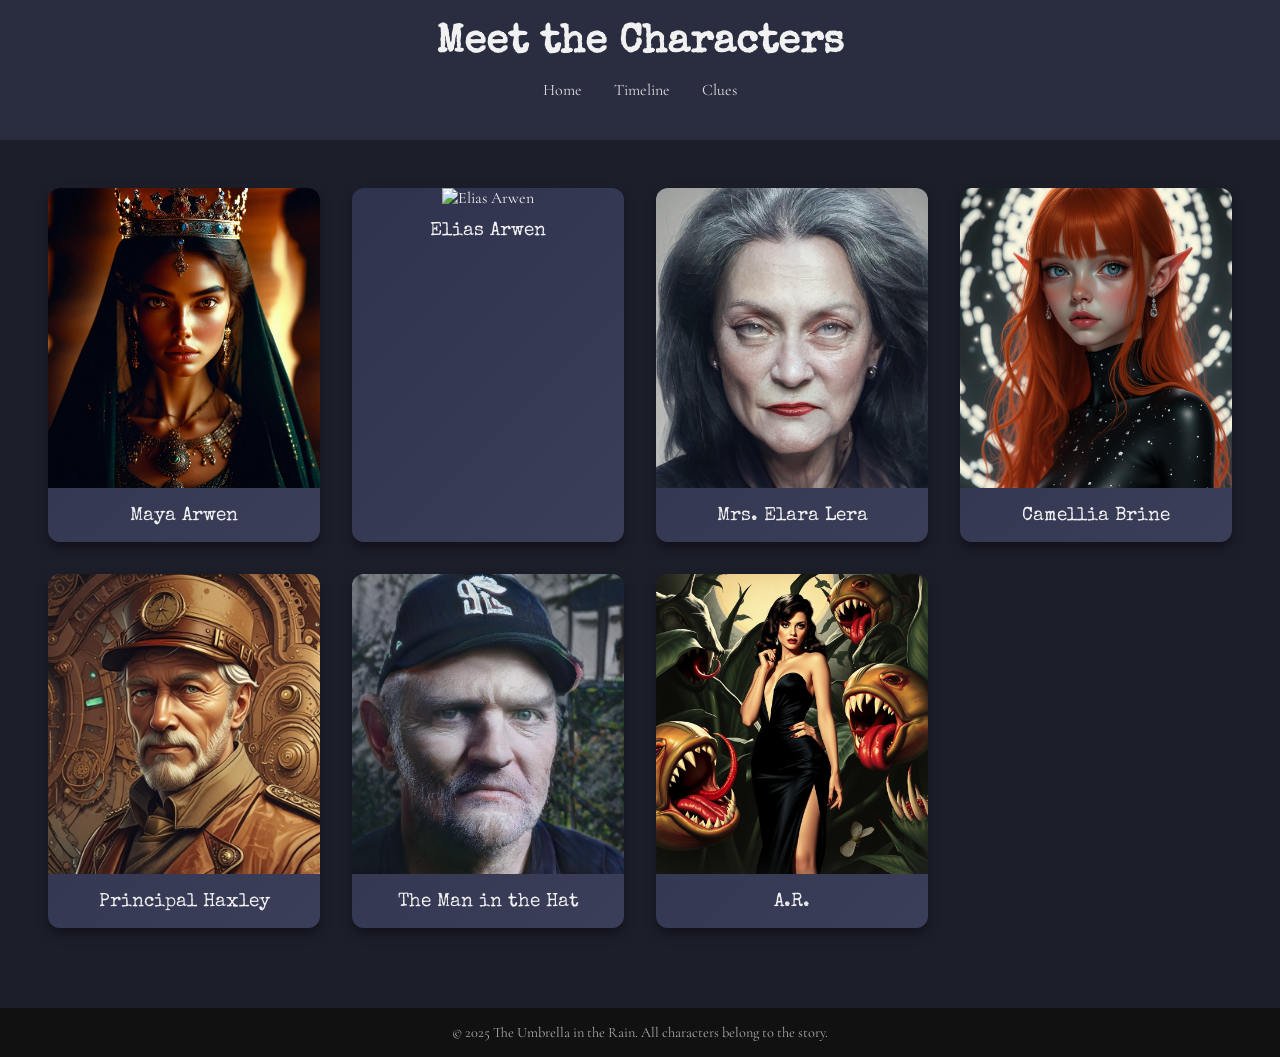
==== characters.html @ dcf7a1ee "Add files via upload" ====
<!DOCTYPE html>
<html lang="en">
<head>
  <meta charset="UTF-8" />
  <meta name="viewport" content="width=device-width, initial-scale=1.0" />
  <title>Characters - Umbrella Mystery</title>
  <link href="https://fonts.googleapis.com/css2?family=Special+Elite&family=Cormorant+Garamond&display=swap" rel="stylesheet" />
  <link rel="stylesheet" href="characters.css" />
  <style>
    body {
      background-color: #1c1e2a;
      color: #f1f1f1;
      font-family: 'Cormorant Garamond', serif;
      margin: 0;
      padding: 0;
    }

    header {
      background-color: #2a2d40;
      text-align: center;
      padding: 1.5rem;
      animation: fadeSlideDown 1s ease-in-out;
    }

    header h1 {
      font-family: 'Special Elite', cursive;
      margin: 0;
      font-size: 2.5rem;
    }

    nav ul {
      list-style: none;
      display: flex;
      justify-content: center;
      padding: 0;
      margin: 1rem 0;
      gap: 2rem;
    }

    nav a {
      color: #ddd;
      text-decoration: none;
      font-size: 1rem;
      transition: color 0.3s ease;
    }

    nav a:hover {
      color: #f9ca24;
    }

    .characters-container {
      display: grid;
      grid-template-columns: repeat(auto-fit, minmax(250px, 1fr));
      gap: 2rem;
      padding: 3rem;
      max-width: 1200px;
      margin: auto;
    }

    .character-card {
      background: linear-gradient(135deg, #2f334d, #3a3e59);
      border-radius: 12px;
      box-shadow: 0 6px 12px rgba(0, 0, 0, 0.4);
      overflow: hidden;
      text-align: center;
      padding-bottom: 1rem;
      transition: transform 0.4s ease, box-shadow 0.4s ease;
      animation: fadeInCard 0.8s ease forwards;
    }

    .character-card:hover {
      transform: translateY(-8px);
      box-shadow: 0 10px 20px rgba(0, 0, 0, 0.5);
    }

    .character-card img {
      width: 100%;
      height: 300px;
      object-fit: cover;
    }

    .character-name {
      margin-top: 0.8rem;
      font-family: 'Special Elite', cursive;
      font-size: 1.2rem;
    }

    @keyframes fadeSlideDown {
      from { opacity: 0; transform: translateY(-30px); }
      to { opacity: 1; transform: translateY(0); }
    }

    @keyframes fadeInCard {
      0% { opacity: 0; transform: scale(0.95); }
      100% { opacity: 1; transform: scale(1); }
    }

    footer {
      text-align: center;
      padding: 1rem;
      background-color: #111;
      color: #aaa;
      font-size: 0.9rem;
      margin-top: 2rem;
    }

    @media screen and (max-width: 600px) {
      .character-card img {
        height: 200px;
      }
    }
  </style>
</head>
<body>
  <header>
    <h1>Meet the Characters</h1>
    <nav>
      <ul>
        <li><a href="index.html">Home</a></li>
        <li><a href="timeline.html">Timeline</a></li>
        <li><a href="clues.html">Clues</a></li>
      </ul>
    </nav>
  </header>

  <main>
    <section class="characters-container">
      <div class="character-card">
        <img src="assets/images/maya.jpeg" alt="Maya Arwen">
        <div class="character-name">Maya Arwen</div>
      </div>
      <div class="character-card">
        <img src="assets/images/elias.jpeg" alt="Elias Arwen">
        <div class="character-name">Elias Arwen</div>
      </div>
      <div class="character-card">
        <img src="assets/images/Mrs. Lera.jpeg" alt="Mrs. Elara Lera">
        <div class="character-name">Mrs. Elara Lera</div>
      </div>
      <div class="character-card">
        <img src="assets/images/Camellia Brine.jpeg" alt="Camellia Brine">
        <div class="character-name">Camellia Brine</div>
      </div>
      <div class="character-card">
        <img src="assets/images/Principal Haxley.jpeg" alt="Principal Haxley">
        <div class="character-name">Principal Haxley</div>
      </div>
      <div class="character-card">
        <img src="assets/images/Man in the Hat.jpeg" alt="The Man in the Hat">
        <div class="character-name">The Man in the Hat</div>
      </div>
      <div class="character-card">
        <img src="assets/images/A.R..jpeg" alt="A.R.">
        <div class="character-name">A.R.</div>
      </div>
    </section>
  </main>

  <footer>
    &copy; 2025 The Umbrella in the Rain. All characters belong to the story.
  </footer>
</body>
</html>
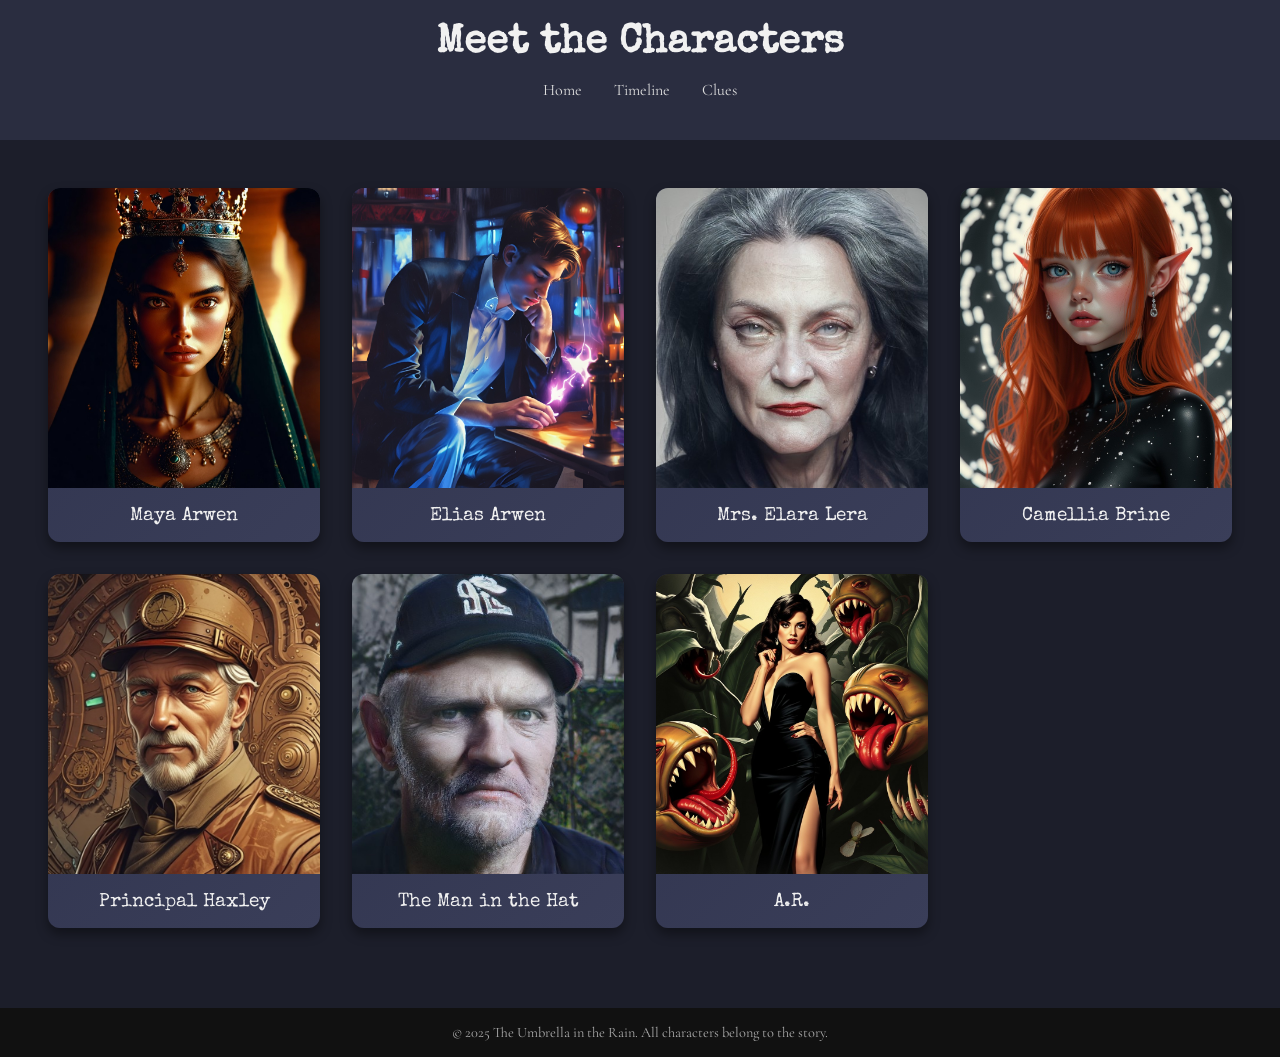
==== commit defca089: "Update characters.html If the filename in your HTML is written as elias.jpeg, but the actual file on" ====
--- a/characters.html
+++ b/characters.html
@@ -130,7 +130,7 @@
         <div class="character-name">Maya Arwen</div>
       </div>
       <div class="character-card">
-        <img src="assets/images/elias.jpeg" alt="Elias Arwen">
+        <img src="assets/images/Elias.jpeg" alt="Elias Arwen">
         <div class="character-name">Elias Arwen</div>
       </div>
       <div class="character-card">
